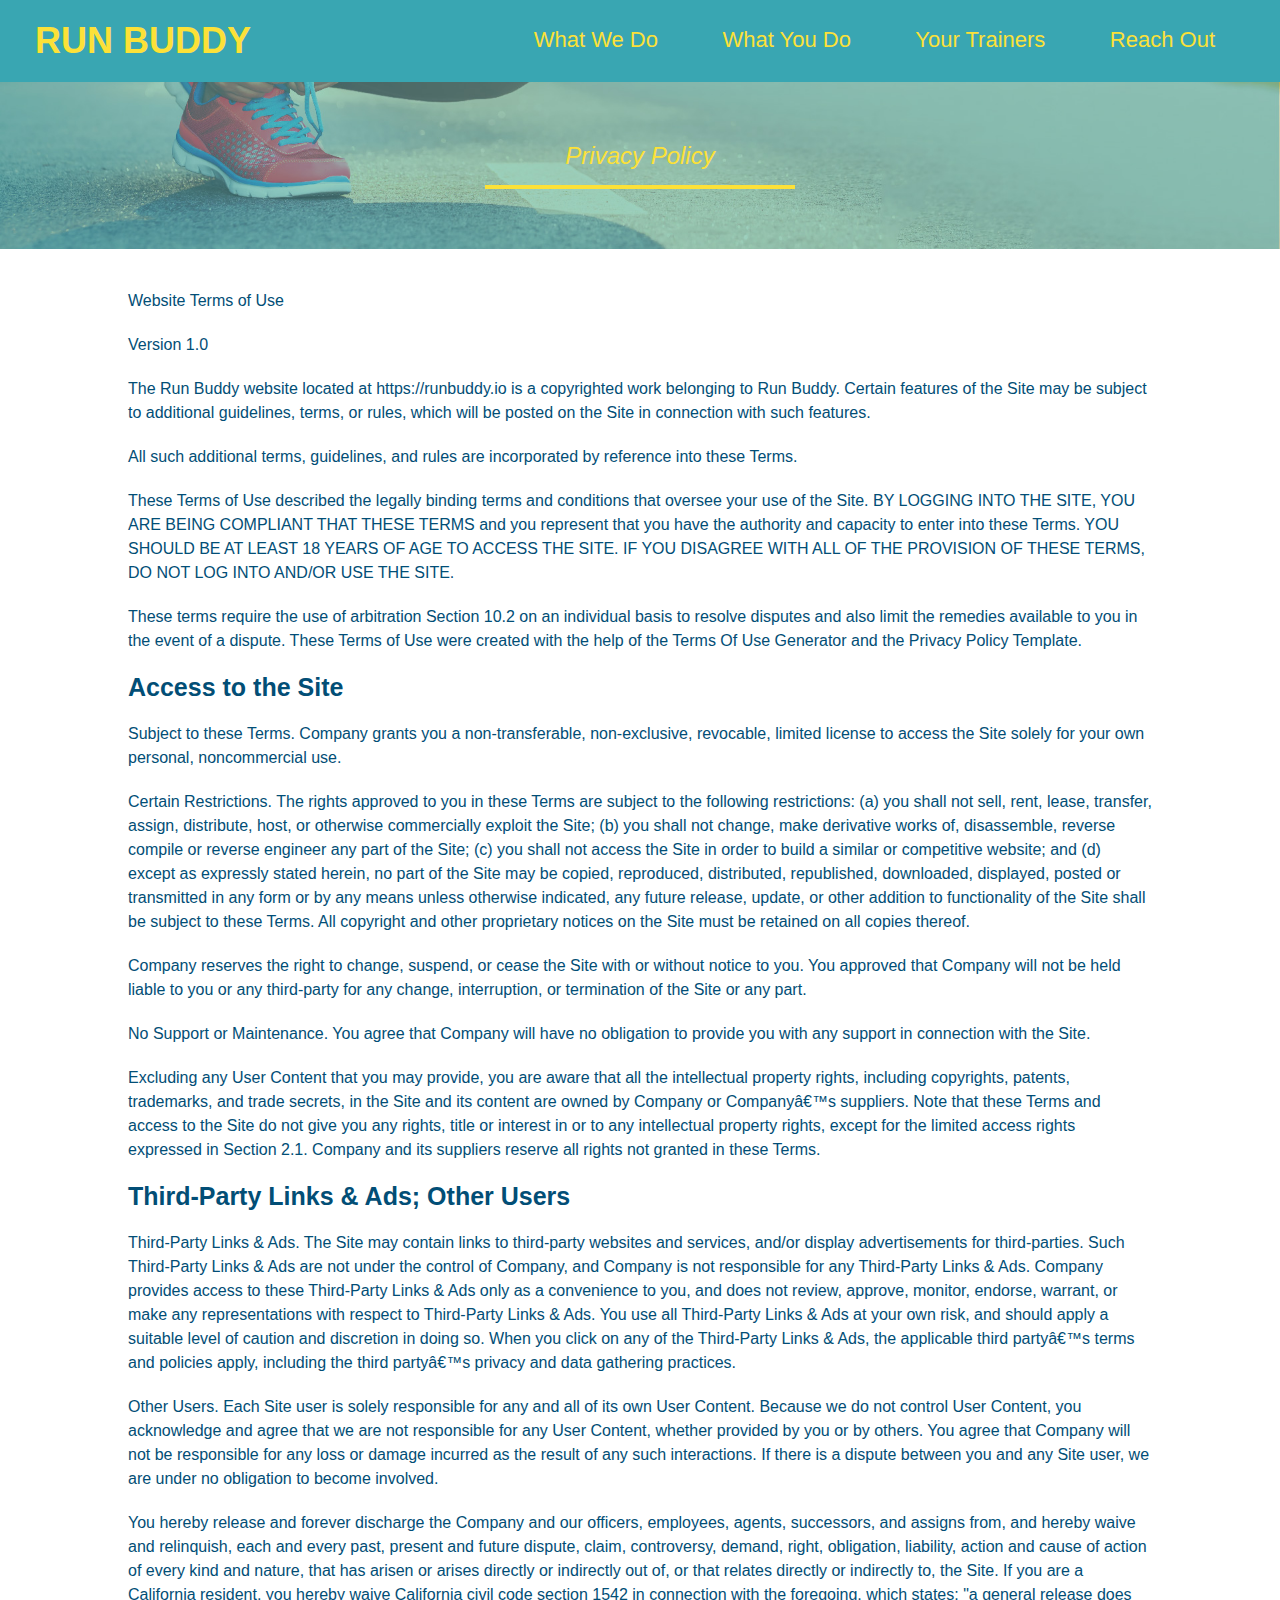
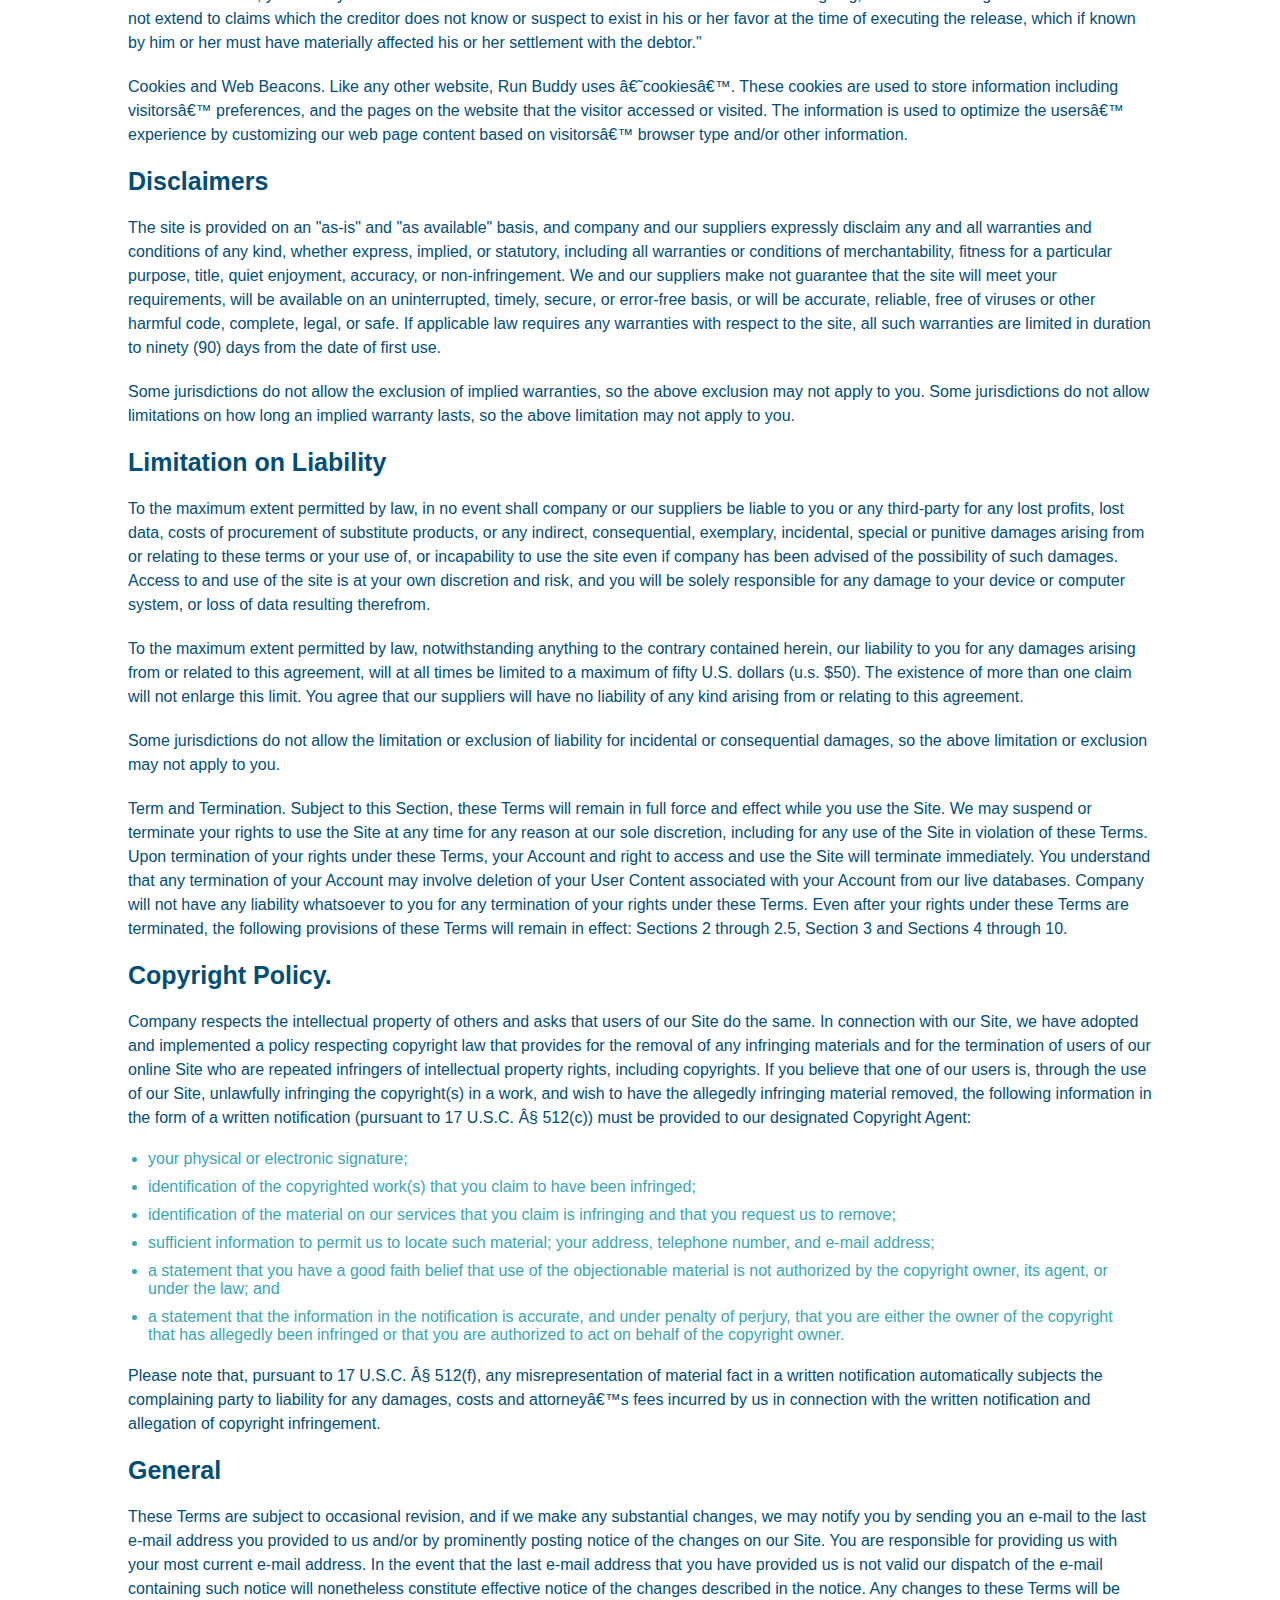
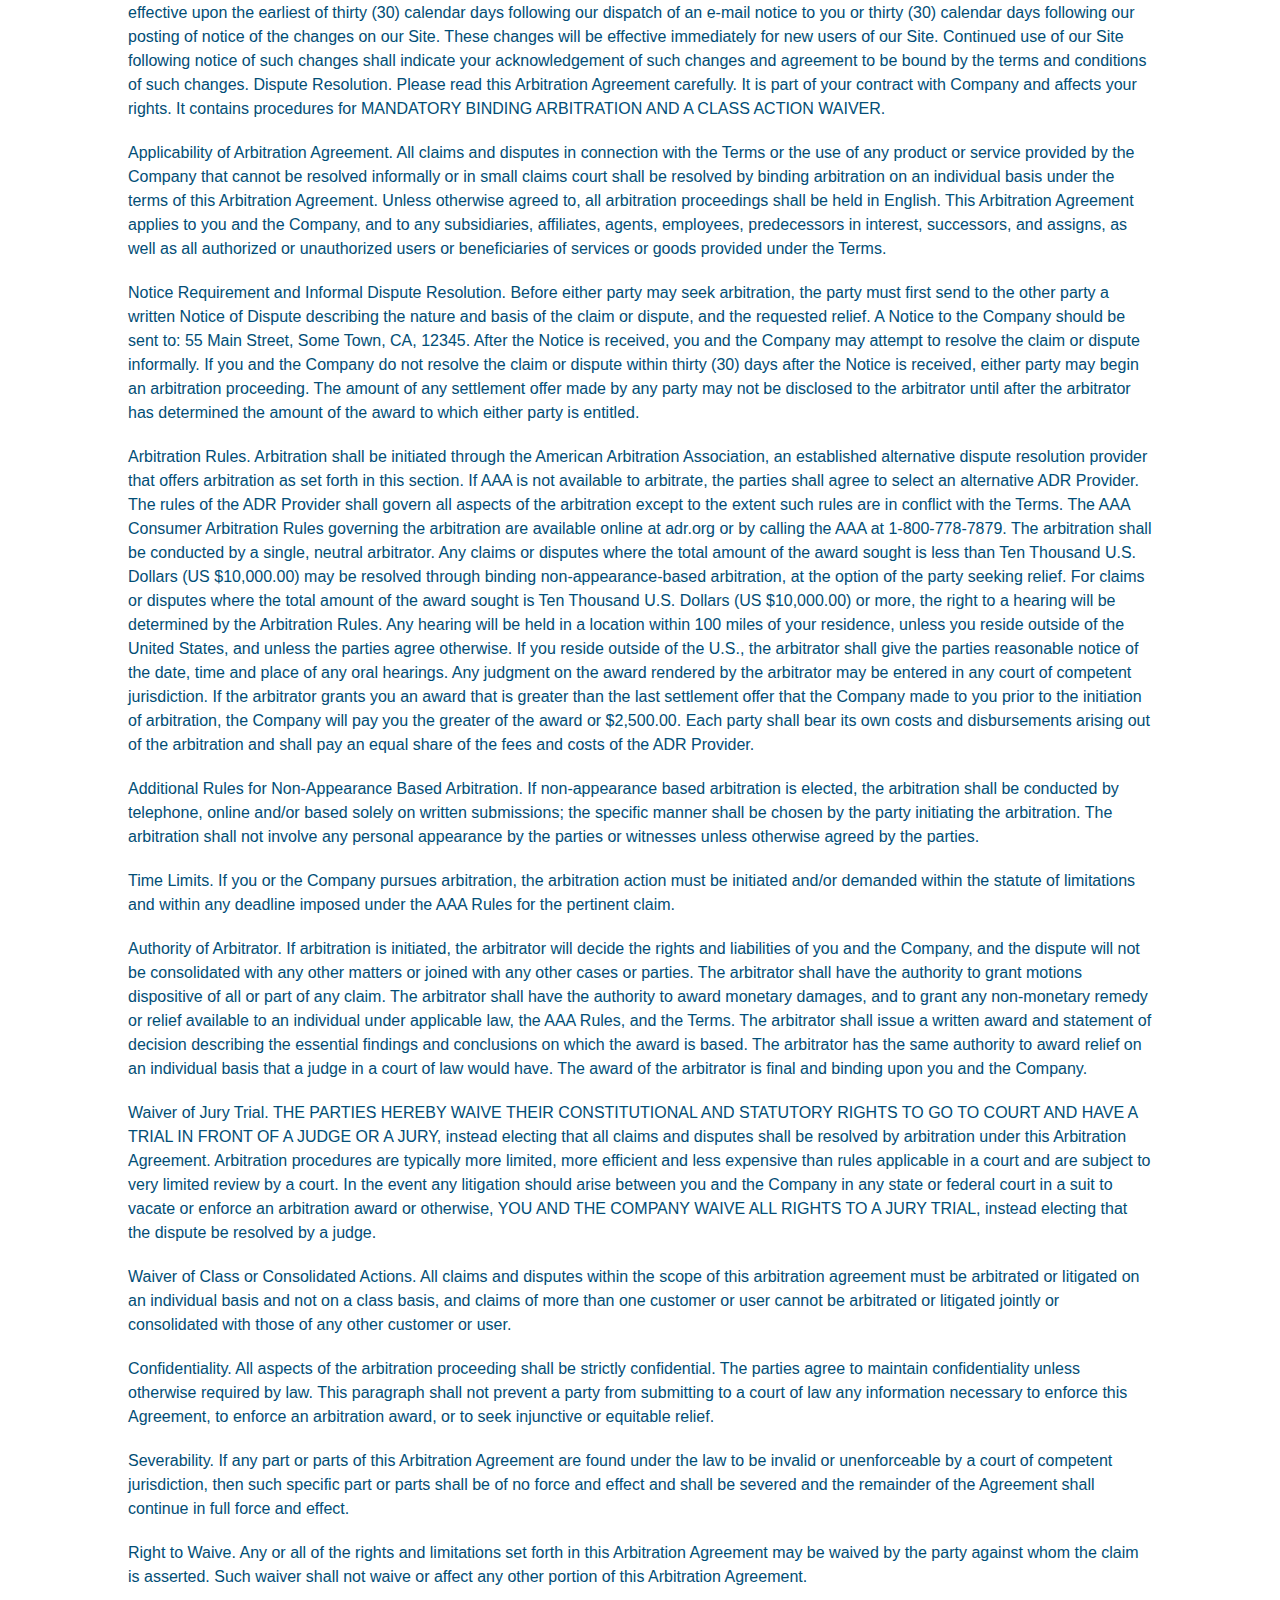
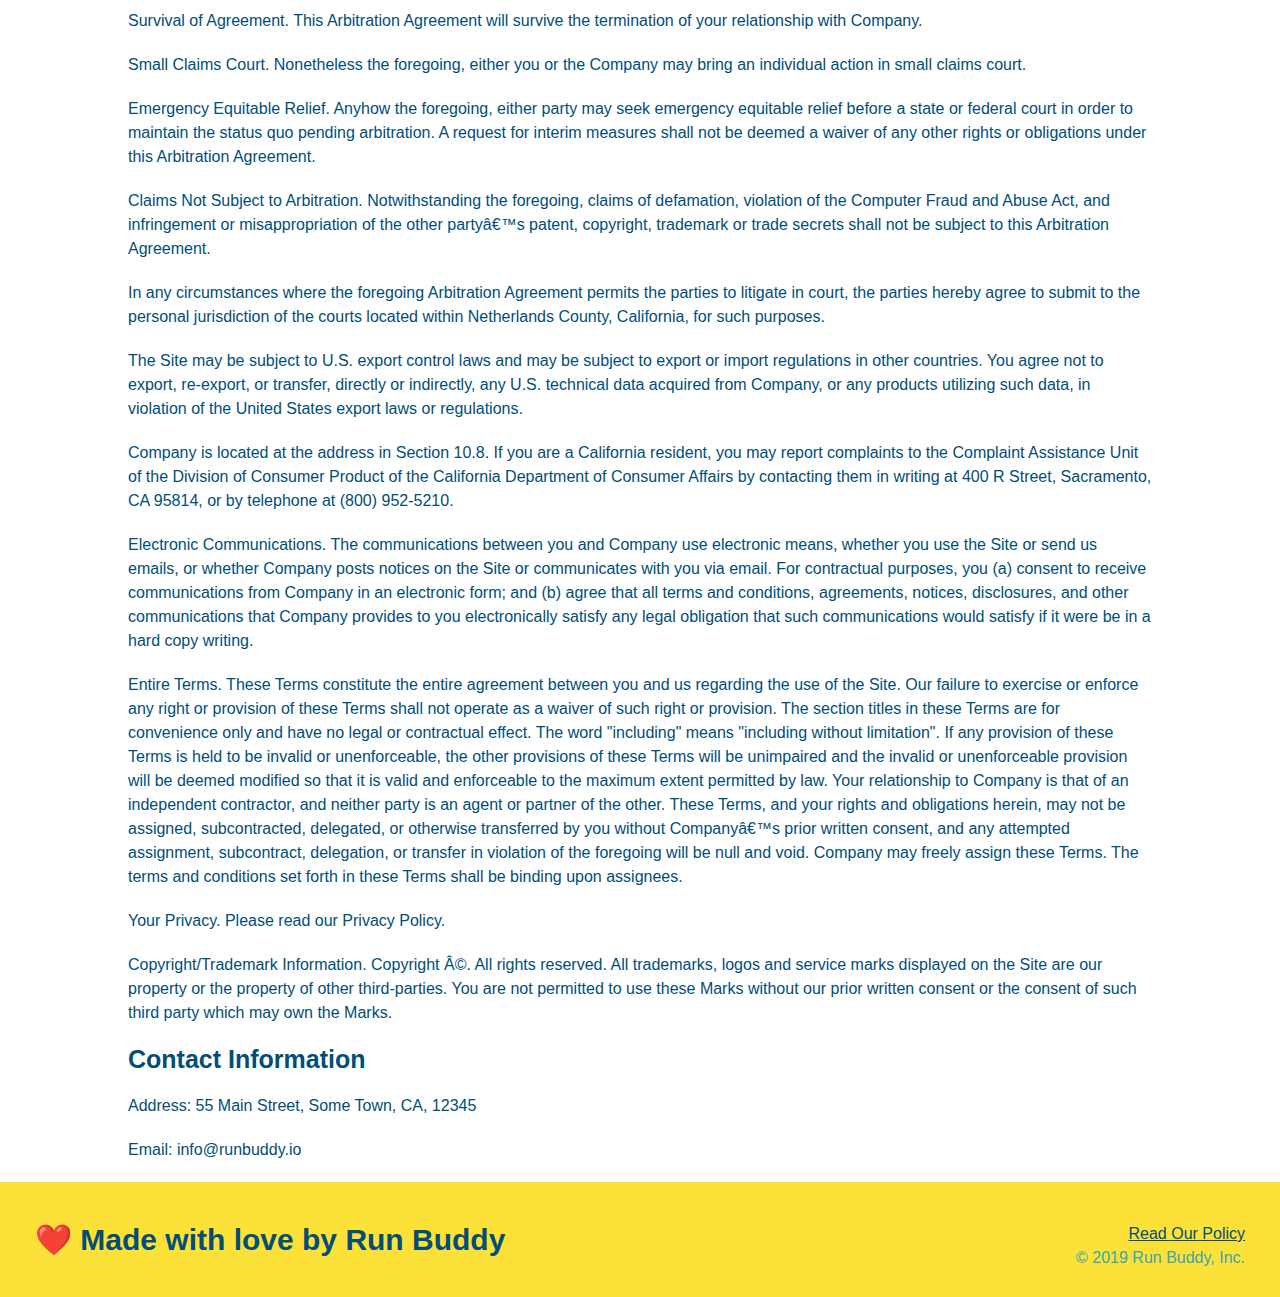
==== privacy-policy.html @ 14c30cd5 "privacy policy" ====
<!DOCTYPE html>
<html lang="en">
    <head>
        <meta charset="UTF-8"/>
        <title>Privacy Policy - Run Buddy</title>
        <link rel="stylesheet" href="./assets/css/style.css" />
        <link rel="stylesheet" href="./assets/css/secondary-style.css"/>
    </head>
    <!--Navigation-->
    <header>
        <h1>
            <a href="/">RUN BUDDY</a> 
        </h1>
        <nav>
            <ul>
                <li>
                    <a href="./index.html#what-we-do">What We Do</a>
                </li>
                <li>
                    <a href="./index.html#what-you-do">What You Do</a>
                </li>
                <li>
                    <a href="./index.html#your-trainers">Your Trainers</a>
                </li>
                <li>
                    <a href="./index.html#reach-out">Reach Out</a>
                </li>
            </ul>
        </nav>
    </header>
    <section class="hero">
        <h2 class="page-title">
            Privacy Policy
        </h2>
    </section>
    <article class="secondary-content">
        <p>
            Website Terms of Use
          </p>
    
          <p>
            Version 1.0
          </p>
    
          <p>
            The Run Buddy website located at https://runbuddy.io is a copyrighted work belonging to Run Buddy. Certain
            features of the Site may be subject to additional guidelines, terms, or rules, which will be posted on the Site
            in connection with such features.
          </p>
    
          <p>
            All such additional terms, guidelines, and rules are incorporated by reference into these Terms.
          </p>
    
          <p>
            These Terms of Use described the legally binding terms and conditions that oversee your use of the Site. BY
            LOGGING INTO THE SITE, YOU ARE BEING COMPLIANT THAT THESE TERMS and you represent that you have the authority
            and capacity to enter into these Terms. YOU SHOULD BE AT LEAST 18 YEARS OF AGE TO ACCESS THE SITE. IF YOU
            DISAGREE WITH ALL OF THE PROVISION OF THESE TERMS, DO NOT LOG INTO AND/OR USE THE SITE.
          </p>
    
          <p>
            These terms require the use of arbitration Section 10.2 on an individual basis to resolve disputes and also
            limit the remedies available to you in the event of a dispute. These Terms of Use were created with the help of
            the Terms Of Use Generator and the Privacy Policy Template.
          </p>
    
          <h3>
            Access to the Site
          </h3>
    
          <p>
            Subject to these Terms. Company grants you a non-transferable, non-exclusive, revocable, limited license to
            access the Site solely for your own personal, noncommercial use.
          </p>
    
          <p>
            Certain Restrictions. The rights approved to you in these Terms are subject to the following restrictions: (a)
            you shall not sell, rent, lease, transfer, assign, distribute, host, or otherwise commercially exploit the Site;
            (b) you shall not change, make derivative works of, disassemble, reverse compile or reverse engineer any part of
            the Site; (c) you shall not access the Site in order to build a similar or competitive website; and (d) except
            as expressly stated herein, no part of the Site may be copied, reproduced, distributed, republished, downloaded,
            displayed, posted or transmitted in any form or by any means unless otherwise indicated, any future release,
            update, or other addition to functionality of the Site shall be subject to these Terms. All copyright and other
            proprietary notices on the Site must be retained on all copies thereof.
          </p>
    
          <p>
            Company reserves the right to change, suspend, or cease the Site with or without notice to you. You approved
            that Company will not be held liable to you or any third-party for any change, interruption, or termination of
            the Site or any part.
          </p>
    
          <p>
            No Support or Maintenance. You agree that Company will have no obligation to provide you with any support in
            connection with the Site.
          </p>
    
          <p>
            Excluding any User Content that you may provide, you are aware that all the intellectual property rights,
            including copyrights, patents, trademarks, and trade secrets, in the Site and its content are owned by Company
            or Companyâ€™s suppliers. Note that these Terms and access to the Site do not give you any rights, title or
            interest in or to any intellectual property rights, except for the limited access rights expressed in Section
            2.1. Company and its suppliers reserve all rights not granted in these Terms.
          </p>
    
          <h3>
            Third-Party Links & Ads; Other Users
          </h3>
    
          <p>
            Third-Party Links & Ads. The Site may contain links to third-party websites and services, and/or display
            advertisements for third-parties. Such Third-Party Links & Ads are not under the control of Company, and Company
            is not responsible for any Third-Party Links & Ads. Company provides access to these Third-Party Links & Ads
            only as a convenience to you, and does not review, approve, monitor, endorse, warrant, or make any
            representations with respect to Third-Party Links & Ads. You use all Third-Party Links & Ads at your own risk,
            and should apply a suitable level of caution and discretion in doing so. When you click on any of the
            Third-Party Links & Ads, the applicable third partyâ€™s terms and policies apply, including the third partyâ€™s
            privacy and data gathering practices.
          </p>
    
          <p>
            Other Users. Each Site user is solely responsible for any and all of its own User Content. Because we do not
            control User Content, you acknowledge and agree that we are not responsible for any User Content, whether
            provided by you or by others. You agree that Company will not be responsible for any loss or damage incurred as
            the result of any such interactions. If there is a dispute between you and any Site user, we are under no
            obligation to become involved.
          </p>
    
          <p>
            You hereby release and forever discharge the Company and our officers, employees, agents, successors, and
            assigns from, and hereby waive and relinquish, each and every past, present and future dispute, claim,
            controversy, demand, right, obligation, liability, action and cause of action of every kind and nature, that has
            arisen or arises directly or indirectly out of, or that relates directly or indirectly to, the Site. If you are
            a California resident, you hereby waive California civil code section 1542 in connection with the foregoing,
            which states: "a general release does not extend to claims which the creditor does not know or suspect to exist
            in his or her favor at the time of executing the release, which if known by him or her must have materially
            affected his or her settlement with the debtor."
          </p>
    
          <p>
            Cookies and Web Beacons. Like any other website, Run Buddy uses â€˜cookiesâ€™. These cookies are used to store
            information including visitorsâ€™ preferences, and the pages on the website that the visitor accessed or visited.
            The information is used to optimize the usersâ€™ experience by customizing our web page content based on visitorsâ€™
            browser type and/or other information.
          </p>
    
          <h3>
            Disclaimers
          </h3>
    
          <p>
            The site is provided on an "as-is" and "as available" basis, and company and our suppliers expressly disclaim
            any and all warranties and conditions of any kind, whether express, implied, or statutory, including all
            warranties or conditions of merchantability, fitness for a particular purpose, title, quiet enjoyment, accuracy,
            or non-infringement. We and our suppliers make not guarantee that the site will meet your requirements, will be
            available on an uninterrupted, timely, secure, or error-free basis, or will be accurate, reliable, free of
            viruses or other harmful code, complete, legal, or safe. If applicable law requires any warranties with respect
            to the site, all such warranties are limited in duration to ninety (90) days from the date of first use.
          </p>
    
          <p>
            Some jurisdictions do not allow the exclusion of implied warranties, so the above exclusion may not apply to
            you. Some jurisdictions do not allow limitations on how long an implied warranty lasts, so the above limitation
            may not apply to you.
          </p>
    
          <h3>
            Limitation on Liability
          </h3>
    
          <p>
            To the maximum extent permitted by law, in no event shall company or our suppliers be liable to you or any
            third-party for any lost profits, lost data, costs of procurement of substitute products, or any indirect,
            consequential, exemplary, incidental, special or punitive damages arising from or relating to these terms or
            your use of, or incapability to use the site even if company has been advised of the possibility of such
            damages. Access to and use of the site is at your own discretion and risk, and you will be solely responsible
            for any damage to your device or computer system, or loss of data resulting therefrom.
          </p>
    
          <p>
            To the maximum extent permitted by law, notwithstanding anything to the contrary contained herein, our liability
            to you for any damages arising from or related to this agreement, will at all times be limited to a maximum of
            fifty U.S. dollars (u.s. $50). The existence of more than one claim will not enlarge this limit. You agree that
            our suppliers will have no liability of any kind arising from or relating to this agreement.
          </p>
    
          <p>
            Some jurisdictions do not allow the limitation or exclusion of liability for incidental or consequential
            damages, so the above limitation or exclusion may not apply to you.
          </p>
    
          <p>
            Term and Termination. Subject to this Section, these Terms will remain in full force and effect while you use
            the Site. We may suspend or terminate your rights to use the Site at any time for any reason at our sole
            discretion, including for any use of the Site in violation of these Terms. Upon termination of your rights under
            these Terms, your Account and right to access and use the Site will terminate immediately. You understand that
            any termination of your Account may involve deletion of your User Content associated with your Account from our
            live databases. Company will not have any liability whatsoever to you for any termination of your rights under
            these Terms. Even after your rights under these Terms are terminated, the following provisions of these Terms
            will remain in effect: Sections 2 through 2.5, Section 3 and Sections 4 through 10.
          </p>
    
          <h3>
            Copyright Policy.
          </h3>
    
          <p>
            Company respects the intellectual property of others and asks that users of our Site do the same. In connection
            with our Site, we have adopted and implemented a policy respecting copyright law that provides for the removal
            of any infringing materials and for the termination of users of our online Site who are repeated infringers of
            intellectual property rights, including copyrights. If you believe that one of our users is, through the use of
            our Site, unlawfully infringing the copyright(s) in a work, and wish to have the allegedly infringing material
            removed, the following information in the form of a written notification (pursuant to 17 U.S.C. Â§ 512(c)) must
            be provided to our designated Copyright Agent:
          </p>
    
          <ul>
            <li>
              your physical or electronic signature;
            </li>
            <li>
              identification of the copyrighted work(s) that you claim to have been infringed;
            </li>
            <li>
              identification of the material on our services that you claim is infringing and that you request us to remove;
            </li>
            <li>
              sufficient information to permit us to locate such material; your address, telephone number, and e-mail
              address;
            </li>
            <li>
              a statement that you have a good faith belief that use of the objectionable material is not authorized by the
              copyright owner, its agent, or under the law; and
            </li>
            <li>
              a statement that the information in the notification is accurate, and under penalty of perjury, that you are
              either the owner of the copyright that has allegedly been infringed or that you are authorized to act on
              behalf of the copyright owner.
            </li>
          </ul>
    
          <p>
            Please note that, pursuant to 17 U.S.C. Â§ 512(f), any misrepresentation of material fact in a written
            notification automatically subjects the complaining party to liability for any damages, costs and attorneyâ€™s
            fees incurred by us in connection with the written notification and allegation of copyright infringement.
          </p>
    
          <h3>
            General
          </h3>
    
          <p>
            These Terms are subject to occasional revision, and if we make any substantial changes, we may notify you by
            sending you an e-mail to the last e-mail address you provided to us and/or by prominently posting notice of the
            changes on our Site. You are responsible for providing us with your most current e-mail address. In the event
            that the last e-mail address that you have provided us is not valid our dispatch of the e-mail containing such
            notice will nonetheless constitute effective notice of the changes described in the notice. Any changes to these
            Terms will be effective upon the earliest of thirty (30) calendar days following our dispatch of an e-mail
            notice to you or thirty (30) calendar days following our posting of notice of the changes on our Site. These
            changes will be effective immediately for new users of our Site. Continued use of our Site following notice of
            such changes shall indicate your acknowledgement of such changes and agreement to be bound by the terms and
            conditions of such changes. Dispute Resolution. Please read this Arbitration Agreement carefully. It is part of
            your contract with Company and affects your rights. It contains procedures for MANDATORY BINDING ARBITRATION AND
            A CLASS ACTION WAIVER.
          </p>
    
          <p>
            Applicability of Arbitration Agreement. All claims and disputes in connection with the Terms or the use of any
            product or service provided by the Company that cannot be resolved informally or in small claims court shall be
            resolved by binding arbitration on an individual basis under the terms of this Arbitration Agreement. Unless
            otherwise agreed to, all arbitration proceedings shall be held in English. This Arbitration Agreement applies to
            you and the Company, and to any subsidiaries, affiliates, agents, employees, predecessors in interest,
            successors, and assigns, as well as all authorized or unauthorized users or beneficiaries of services or goods
            provided under the Terms.
          </p>
    
          <p>
            Notice Requirement and Informal Dispute Resolution. Before either party may seek arbitration, the party must
            first send to the other party a written Notice of Dispute describing the nature and basis of the claim or
            dispute, and the requested relief. A Notice to the Company should be sent to: 55 Main Street, Some Town, CA,
            12345. After the Notice is received, you and the Company may attempt to resolve the claim or dispute informally.
            If you and the Company do not resolve the claim or dispute within thirty (30) days after the Notice is received,
            either party may begin an arbitration proceeding. The amount of any settlement offer made by any party may not
            be disclosed to the arbitrator until after the arbitrator has determined the amount of the award to which either
            party is entitled.
          </p>
    
          <p>
            Arbitration Rules. Arbitration shall be initiated through the American Arbitration Association, an established
            alternative dispute resolution provider that offers arbitration as set forth in this section. If AAA is not
            available to arbitrate, the parties shall agree to select an alternative ADR Provider. The rules of the ADR
            Provider shall govern all aspects of the arbitration except to the extent such rules are in conflict with the
            Terms. The AAA Consumer Arbitration Rules governing the arbitration are available online at adr.org or by
            calling the AAA at 1-800-778-7879. The arbitration shall be conducted by a single, neutral arbitrator. Any
            claims or disputes where the total amount of the award sought is less than Ten Thousand U.S. Dollars (US
            $10,000.00) may be resolved through binding non-appearance-based arbitration, at the option of the party seeking
            relief. For claims or disputes where the total amount of the award sought is Ten Thousand U.S. Dollars (US
            $10,000.00) or more, the right to a hearing will be determined by the Arbitration Rules. Any hearing will be
            held in a location within 100 miles of your residence, unless you reside outside of the United States, and
            unless the parties agree otherwise. If you reside outside of the U.S., the arbitrator shall give the parties
            reasonable notice of the date, time and place of any oral hearings. Any judgment on the award rendered by the
            arbitrator may be entered in any court of competent jurisdiction. If the arbitrator grants you an award that is
            greater than the last settlement offer that the Company made to you prior to the initiation of arbitration, the
            Company will pay you the greater of the award or $2,500.00. Each party shall bear its own costs and
            disbursements arising out of the arbitration and shall pay an equal share of the fees and costs of the ADR
            Provider.
          </p>
    
          <p>
            Additional Rules for Non-Appearance Based Arbitration. If non-appearance based arbitration is elected, the
            arbitration shall be conducted by telephone, online and/or based solely on written submissions; the specific
            manner shall be chosen by the party initiating the arbitration. The arbitration shall not involve any personal
            appearance by the parties or witnesses unless otherwise agreed by the parties.
          </p>
    
          <p>
            Time Limits. If you or the Company pursues arbitration, the arbitration action must be initiated and/or demanded
            within the statute of limitations and within any deadline imposed under the AAA Rules for the pertinent claim.
          </p>
    
          <p>
            Authority of Arbitrator. If arbitration is initiated, the arbitrator will decide the rights and liabilities of
            you and the Company, and the dispute will not be consolidated with any other matters or joined with any other
            cases or parties. The arbitrator shall have the authority to grant motions dispositive of all or part of any
            claim. The arbitrator shall have the authority to award monetary damages, and to grant any non-monetary remedy
            or relief available to an individual under applicable law, the AAA Rules, and the Terms. The arbitrator shall
            issue a written award and statement of decision describing the essential findings and conclusions on which the
            award is based. The arbitrator has the same authority to award relief on an individual basis that a judge in a
            court of law would have. The award of the arbitrator is final and binding upon you and the Company.
          </p>
    
          <p>
            Waiver of Jury Trial. THE PARTIES HEREBY WAIVE THEIR CONSTITUTIONAL AND STATUTORY RIGHTS TO GO TO COURT AND HAVE
            A TRIAL IN FRONT OF A JUDGE OR A JURY, instead electing that all claims and disputes shall be resolved by
            arbitration under this Arbitration Agreement. Arbitration procedures are typically more limited, more efficient
            and less expensive than rules applicable in a court and are subject to very limited review by a court. In the
            event any litigation should arise between you and the Company in any state or federal court in a suit to vacate
            or enforce an arbitration award or otherwise, YOU AND THE COMPANY WAIVE ALL RIGHTS TO A JURY TRIAL, instead
            electing that the dispute be resolved by a judge.
          </p>
    
          <p>
            Waiver of Class or Consolidated Actions. All claims and disputes within the scope of this arbitration agreement
            must be arbitrated or litigated on an individual basis and not on a class basis, and claims of more than one
            customer or user cannot be arbitrated or litigated jointly or consolidated with those of any other customer or
            user.
          </p>
    
          <p>
            Confidentiality. All aspects of the arbitration proceeding shall be strictly confidential. The parties agree to
            maintain confidentiality unless otherwise required by law. This paragraph shall not prevent a party from
            submitting to a court of law any information necessary to enforce this Agreement, to enforce an arbitration
            award, or to seek injunctive or equitable relief.
          </p>
    
          <p>
            Severability. If any part or parts of this Arbitration Agreement are found under the law to be invalid or
            unenforceable by a court of competent jurisdiction, then such specific part or parts shall be of no force and
            effect and shall be severed and the remainder of the Agreement shall continue in full force and effect.
          </p>
    
          <p>
            Right to Waive. Any or all of the rights and limitations set forth in this Arbitration Agreement may be waived
            by the party against whom the claim is asserted. Such waiver shall not waive or affect any other portion of this
            Arbitration Agreement.
          </p>
    
          <p>
            Survival of Agreement. This Arbitration Agreement will survive the termination of your relationship with
            Company.
          </p>
    
          <p>
            Small Claims Court. Nonetheless the foregoing, either you or the Company may bring an individual action in small
            claims court.
          </p>
    
          <p>
            Emergency Equitable Relief. Anyhow the foregoing, either party may seek emergency equitable relief before a
            state or federal court in order to maintain the status quo pending arbitration. A request for interim measures
            shall not be deemed a waiver of any other rights or obligations under this Arbitration Agreement.
          </p>
    
          <p>
            Claims Not Subject to Arbitration. Notwithstanding the foregoing, claims of defamation, violation of the
            Computer Fraud and Abuse Act, and infringement or misappropriation of the other partyâ€™s patent, copyright,
            trademark or trade secrets shall not be subject to this Arbitration Agreement.
          </p>
    
          <p>
            In any circumstances where the foregoing Arbitration Agreement permits the parties to litigate in court, the
            parties hereby agree to submit to the personal jurisdiction of the courts located within Netherlands County,
            California, for such purposes.
          </p>
    
          <p>
            The Site may be subject to U.S. export control laws and may be subject to export or import regulations in other
            countries. You agree not to export, re-export, or transfer, directly or indirectly, any U.S. technical data
            acquired from Company, or any products utilizing such data, in violation of the United States export laws or
            regulations.
          </p>
    
          <p>
            Company is located at the address in Section 10.8. If you are a California resident, you may report complaints
            to the Complaint Assistance Unit of the Division of Consumer Product of the California Department of Consumer
            Affairs by contacting them in writing at 400 R Street, Sacramento, CA 95814, or by telephone at (800) 952-5210.
          </p>
    
          <p>
            Electronic Communications. The communications between you and Company use electronic means, whether you use the
            Site or send us emails, or whether Company posts notices on the Site or communicates with you via email. For
            contractual purposes, you (a) consent to receive communications from Company in an electronic form; and (b)
            agree that all terms and conditions, agreements, notices, disclosures, and other communications that Company
            provides to you electronically satisfy any legal obligation that such communications would satisfy if it were be
            in a hard copy writing.
          </p>
    
          <p>
            Entire Terms. These Terms constitute the entire agreement between you and us regarding the use of the Site. Our
            failure to exercise or enforce any right or provision of these Terms shall not operate as a waiver of such right
            or provision. The section titles in these Terms are for convenience only and have no legal or contractual
            effect. The word "including" means "including without limitation". If any provision of these Terms is held to be
            invalid or unenforceable, the other provisions of these Terms will be unimpaired and the invalid or
            unenforceable provision will be deemed modified so that it is valid and enforceable to the maximum extent
            permitted by law. Your relationship to Company is that of an independent contractor, and neither party is an
            agent or partner of the other. These Terms, and your rights and obligations herein, may not be assigned,
            subcontracted, delegated, or otherwise transferred by you without Companyâ€™s prior written consent, and any
            attempted assignment, subcontract, delegation, or transfer in violation of the foregoing will be null and void.
            Company may freely assign these Terms. The terms and conditions set forth in these Terms shall be binding upon
            assignees.
          </p>
    
          <p>
            Your Privacy. Please read our Privacy Policy.
          </p>
    
          <p>
            Copyright/Trademark Information. Copyright Â©. All rights reserved. All trademarks, logos and service marks
            displayed on the Site are our property or the property of other third-parties. You are not permitted to use
            these Marks without our prior written consent or the consent of such third party which may own the Marks.
          </p>
    
          <h3>
            Contact Information
          </h3>
    
          <p>
            Address: 55 Main Street, Some Town, CA, 12345
          </p>
    
          <p>
            Email: info@runbuddy.io
          </p>
    </article>
    <footer>
        <h2>❤️ Made with love by Run Buddy</h2>
        <div>
            <a href="#">Read Our Policy </a><br />
            &copy; 2019 Run Buddy, Inc.
        </div>
    </footer>
---- assets/css/style.css ----
* {
    margin: 0;
    padding: 0;
    box-sizing: border-box;
}
body {
    color: #39a6b2;
    font-family: Arial, Helvetica, sans-serif;
}
header {
    padding: 20px 35px;
    background-color: #39a6b2;
}
header h1 {
    font-weight: bold;
    font-size: 36px;
    color: #fce138;
    margin: 0;
    display: inline;
}
header a {
    text-decoration: none;
    color: #fce138;
}
header nav {
    float: right;
    margin: 7px 0;
}
header nav ul li  {
    display: inline;
}
header nav ul li a {
    margin: 0 30px;
    font-weight: lighter;
    font-size: 22px;
}
footer {
    background: #fce138;
    width: 100%;
    padding: 40px 35px;
}
footer h2 {
    display: inline;
    color: #024e76;
    font-size: 30px;
    margin: 0;
}
footer div {
    float: right;
    line-height: 1.5;
    text-align: right;
}
footer a {
    color: #024e76;
}
section {
    padding: 60px;
}
.hero {
    background-image: url("../images/hero-bg (1).jpg");
    height: 600px;
    background-size: cover;
    background-position: center;
    position: relative;
}
.hero-form {
    background-color: #fce138;
    padding: 20px;
    width: 500px;
    color: #024e76;
    border-style: solid;
    border-width: 3px;
    border-color: #024e76;
    position: absolute;
    bottom: 120px;
    right: 140px;
}
.hero-form h3 {
    font-size: 24px;
    margin: 0;
}
.hero-form p {
    margin: 5px 0 15px 0;
}
.form-input {
    border: 1px solid #024e76;
    display: block;
    padding: 7px 15px;
    font-size: 16px;
    color: #024e76;
    width: 100%;
    margin-bottom: 15px;
}
.hero-form label {
    margin: 0 5px;
}
.hero-form button {
    color: #fce138;
    background-color: #024e76;
    border: none;
    padding: 10px 20px;
    font-size: 16px;
}
.intro {
    text-align: center;
}
.intro p {
    line-height: 1.7;
    color: #39a6b2;
    width: 80%;
    font-size: 20px;
    margin: 0 auto;
}
.steps {
    text-align: center;
    background: #fce138;
}
.section-title {
    font-size: 55px;
    color: #024e76;
    margin-bottom: 35px;
    padding: 0 100px 20px 100px;
    display: inline-block;
    border-bottom: 3px solid;
}
.primary-border {
    border-color: #fce138;
}
.Secondary-border {
    border-color: #39a6b2;
}
.steps div {
    margin-bottom: 80px;
}
.steps img {
    width: 15%;
    margin: 10px 0;
}
.steps h3 {
    color: #024e76;
    font-size: 46px;
    margin-top: 10px;
}
.steps p {
    color: #39a6b2;
    font-size: 23px;
}
.steps span {
    font-size: 38px;
}
.trainers {
    text-align: center;
}
.trainer {
    width: 900px;
    margin: 0 auto 30px auto;
    background: #024e76;
    color: #fce138;
    overflow: auto;
}
.trainer img {
    width: 35%;
    float: left;
}
.trainer-bio {
    padding: 35px;
    float: left;
    width: 65%;
}
.text-left {
    text-align: left;
}
.text-right {
    text-align: right;
}
.trainer-bio h3 {
    font-size: 32px;
    margin-bottom: 8px;
}
.trainer-bio h4 {
    font-weight: lighter;
    font-size: 26px;
    margin-bottom: 25px;
}
.trainer-bio p {
    font-size: 17px;
    line-height: 1.3;
}
.contact {
    background-color: #024e76;
    text-align: center;
}
.section-title {
    font-size: 55px;
    display: inline-block;
    padding: 0 100px 20px 100px;
    border-bottom: 3px solid;
    margin-bottom: 35px;
    color: #024e76;
}
.contact h2 {
    color: #fce138;
}
.contact-info iframe {
    width: 400px;
    height: 400px;
}
.contact-info div {
    width: 410px;
    display: inline-block;
    vertical-align: top;
    text-align: left;
    margin: 30px 0 0 60px;
    color: white;
}
.contact-info h3 {
    color: #fce138;
    font-size: 32px;
}
.contact-info p, 
.contact-info address {
    margin: 20px 0;
    line-height: 1.5;
    font-size: 20px;
    font-style: normal;
}
.contact-info a {
    color: #fce138;
}
.page-title {
 color: #fce138;   
 display: inline-block;
 border-bottom: 4px solid #fce138;
 padding: 0 80px 15px 80px;
 font-weight: normal;
 font-style: italic;
}
---- assets/css/secondary-style.css ----
.hero {
    background-position: bottom;
    height: auto;
    text-align: center;
    margin-bottom: 40px;
}
.secondary-content {
    width: 80%;
    margin: auto;
    color: #024e76;

}
.secondary-content h3 {
    font-size: 25px;
    margin: 20px 0 20px 0;
}
.secondary-content p {
    font-size: 16px;
    line-height: 1.5;
    margin: 20px 0 20px 0;
}
.secondary-content ul {
    margin: 15px 20px 15px 20px;
}
.secondary-content li {
    color: #39a6b2;
    margin: 10px 0 10px 0;
}
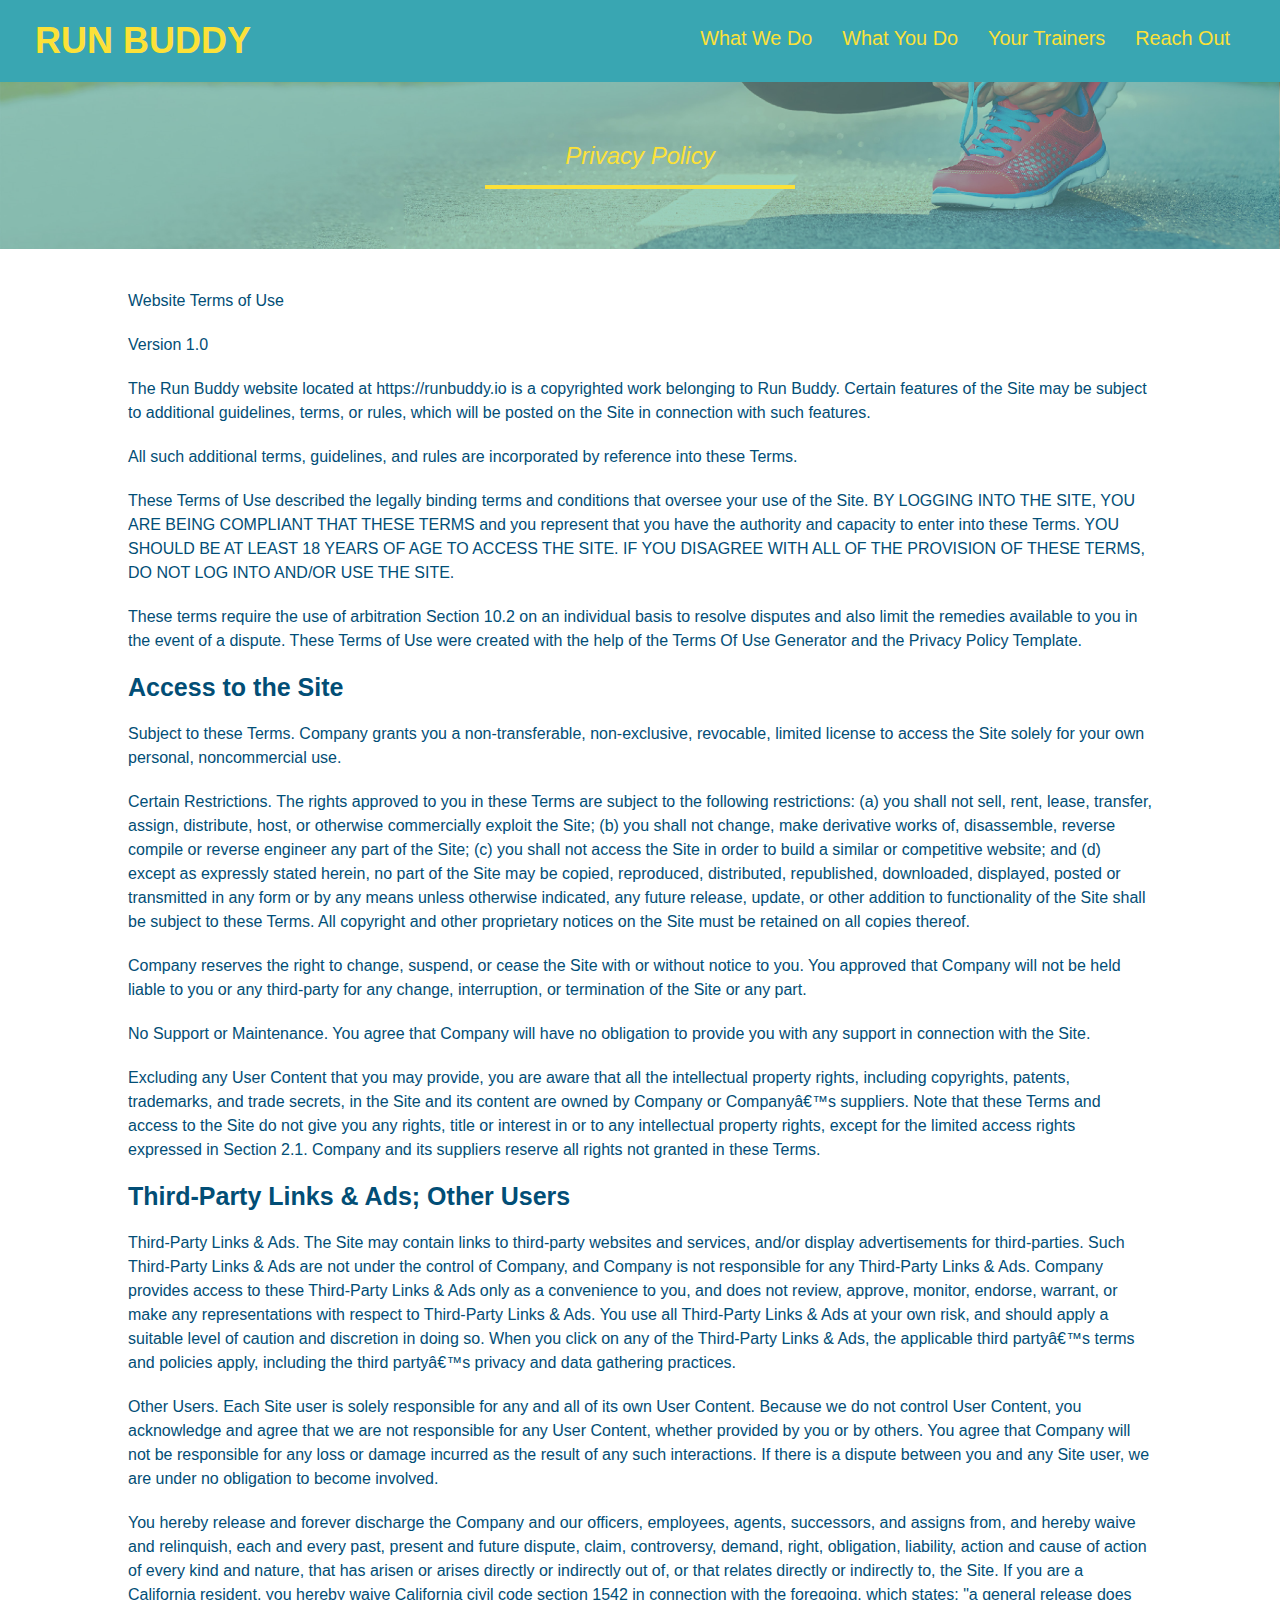
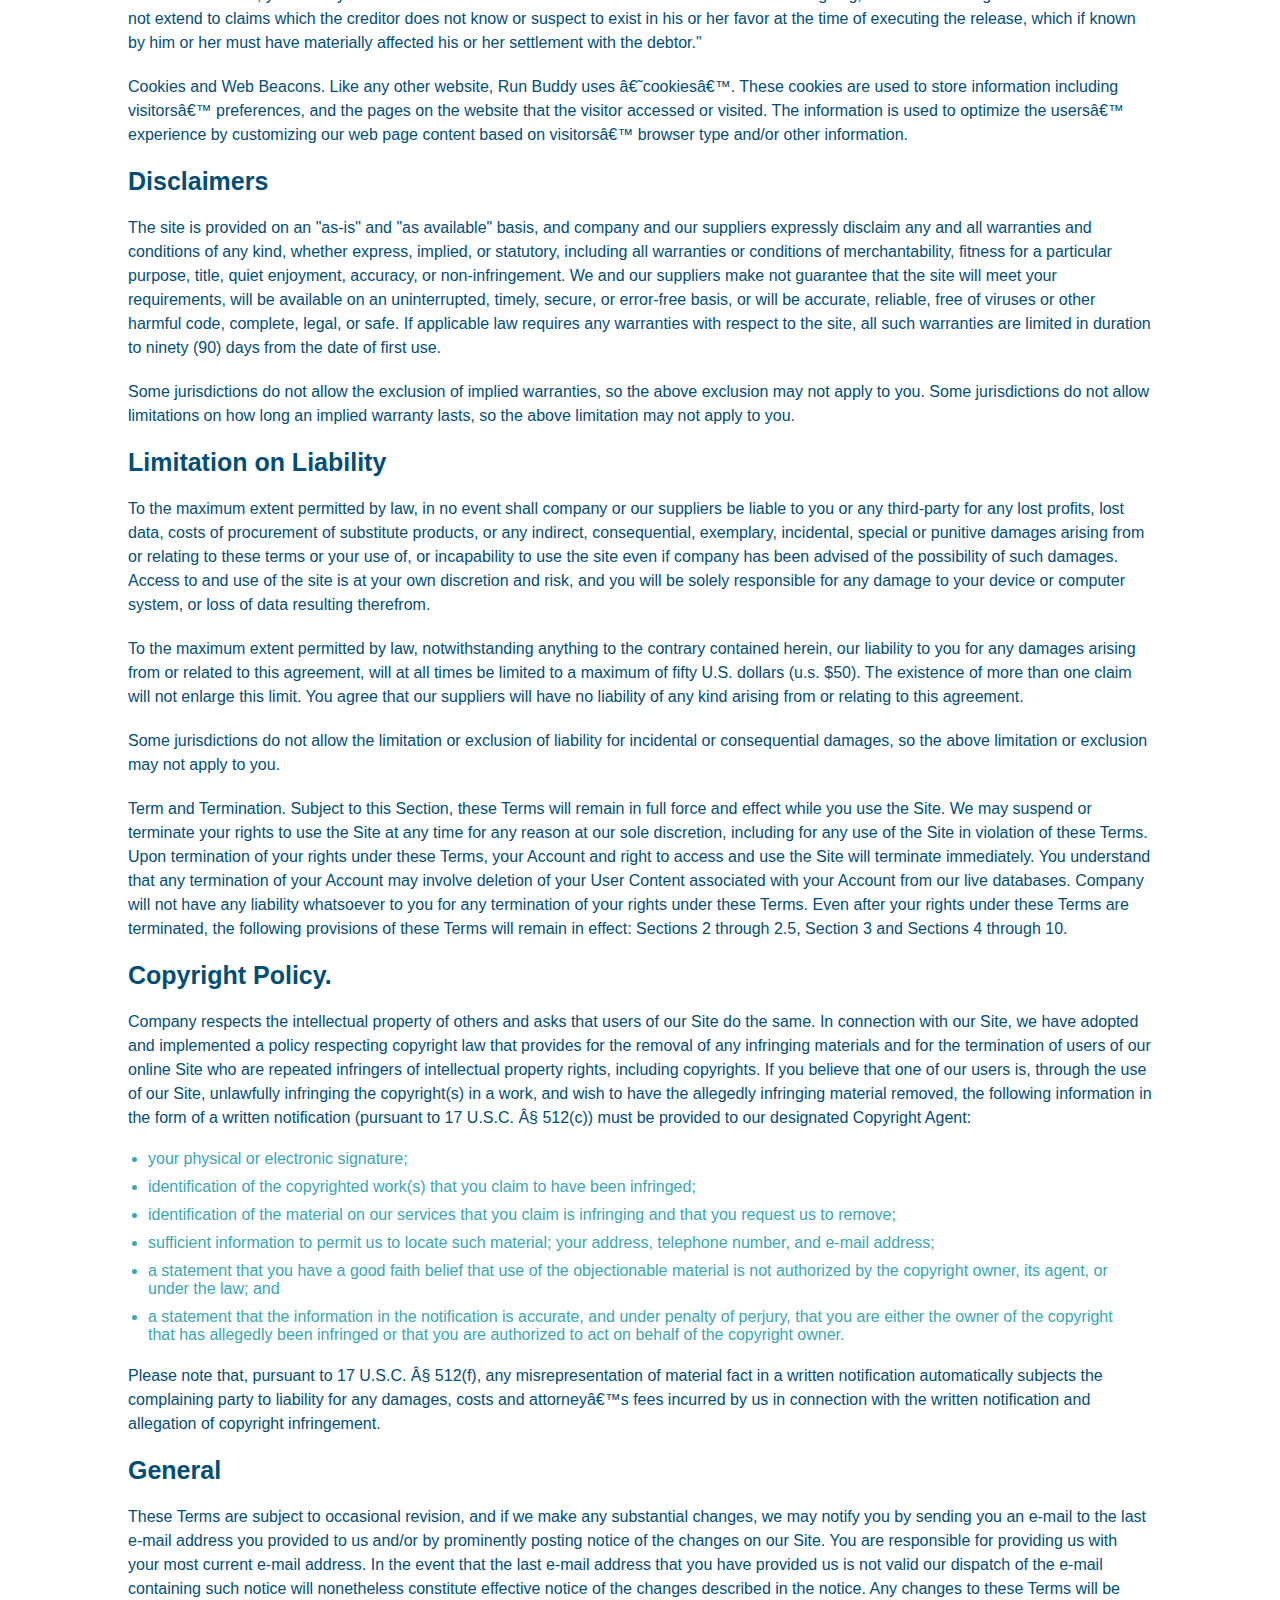
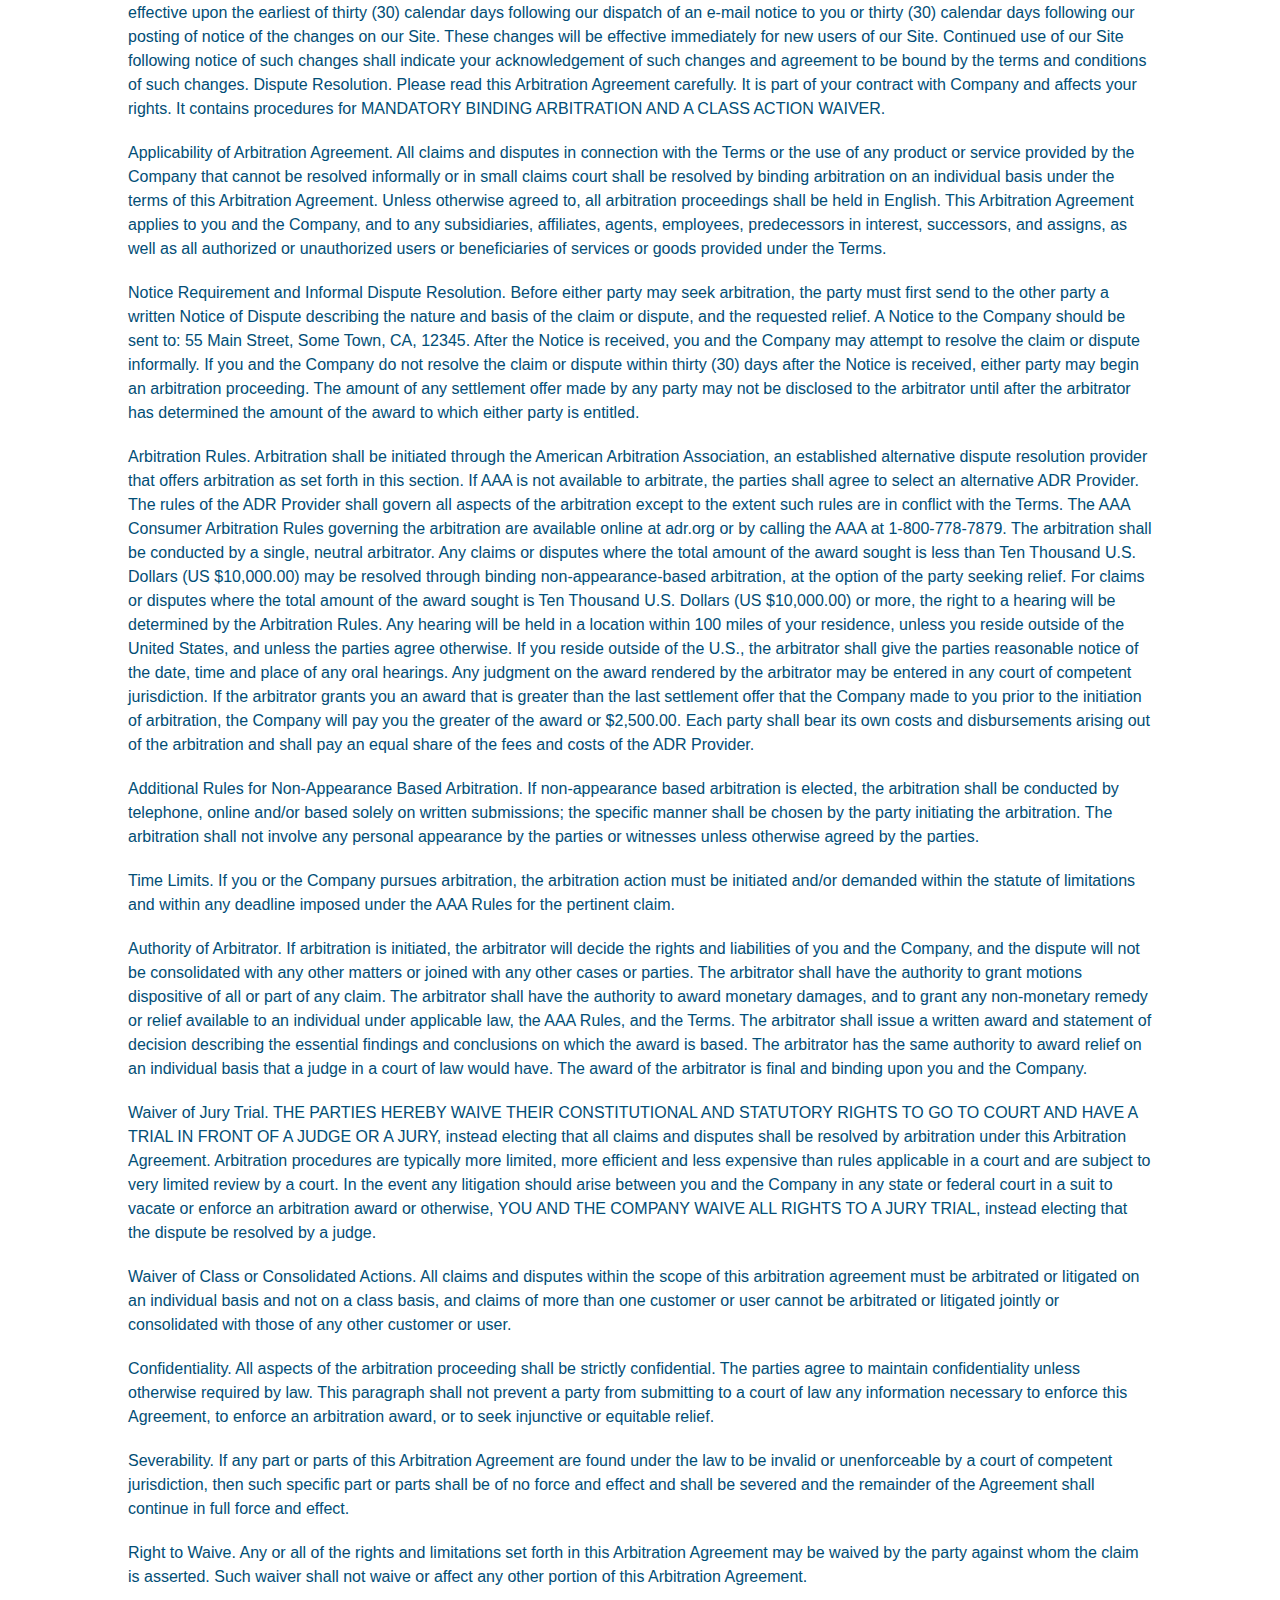
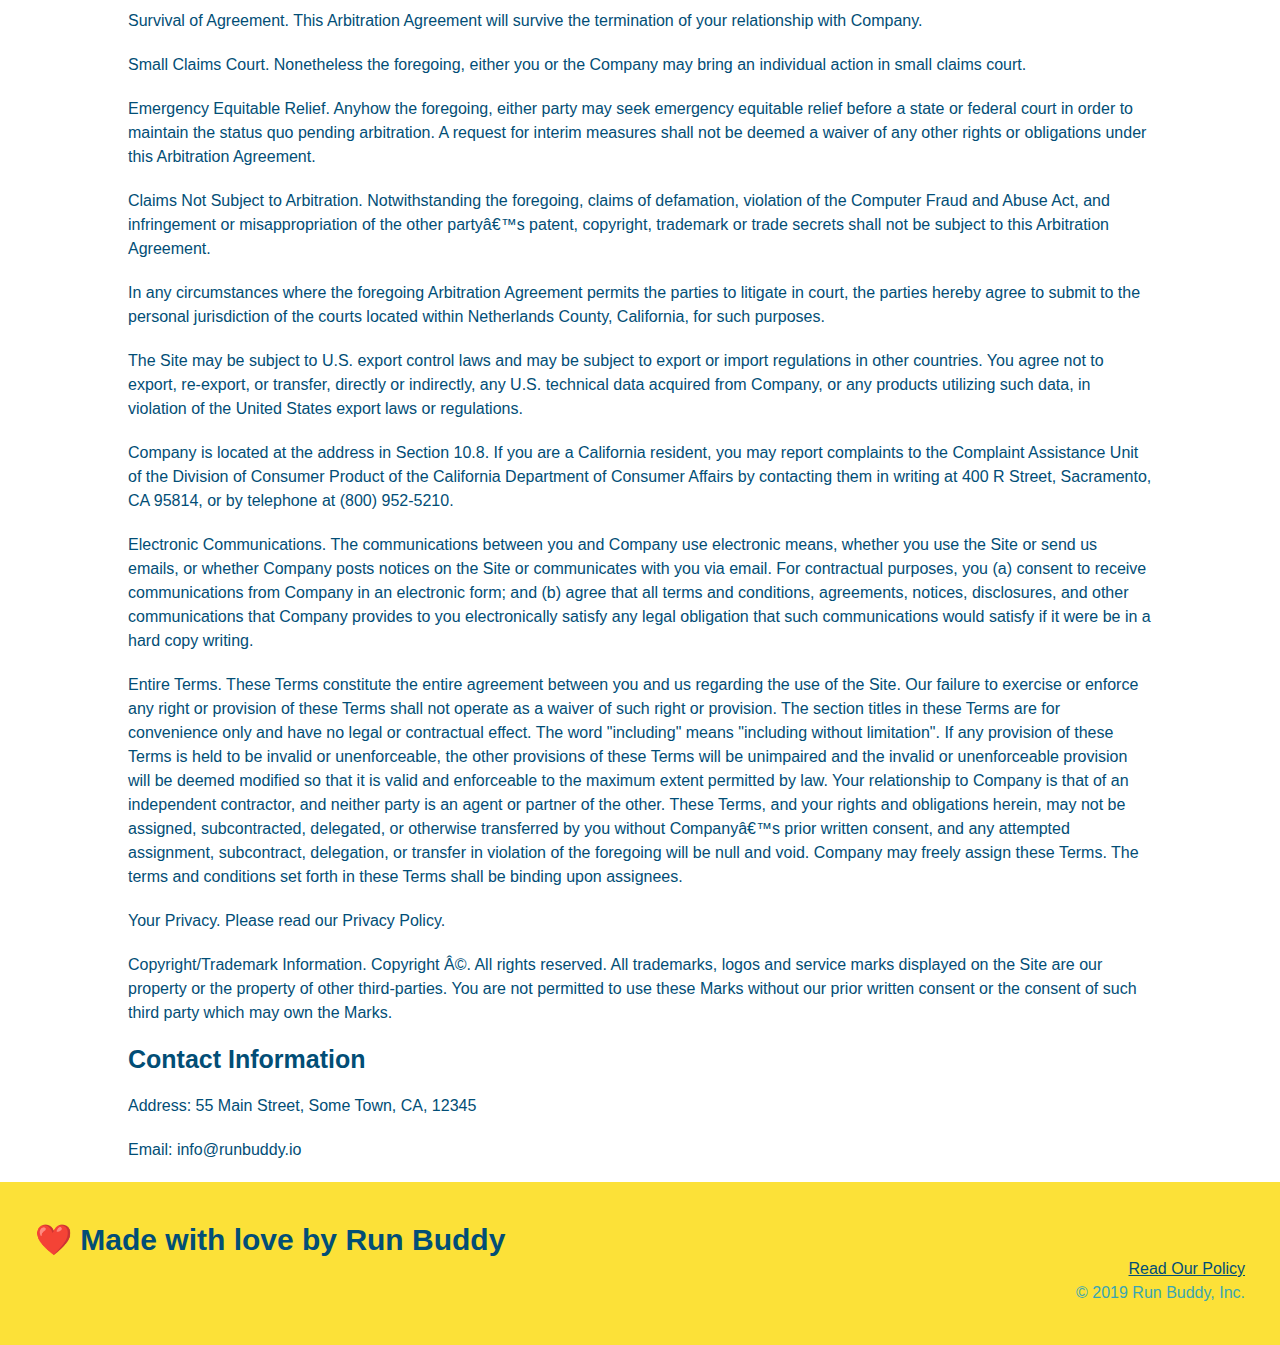
==== commit 98796393: "media queries" ====
--- a/privacy-policy.html
+++ b/privacy-policy.html
@@ -2,6 +2,7 @@
 <html lang="en">
     <head>
         <meta charset="UTF-8"/>
+        <meta name="viewport" content="width-device-width, initial-scale=1.0" />
         <title>Privacy Policy - Run Buddy</title>
         <link rel="stylesheet" href="./assets/css/style.css" />
         <link rel="stylesheet" href="./assets/css/secondary-style.css"/>
--- a/assets/css/style.css
+++ b/assets/css/style.css
@@ -10,43 +10,48 @@
 header {
     padding: 20px 35px;
     background-color: #39a6b2;
+    display: flex;
+    justify-content: space-between;
+    flex-wrap: wrap;
 }
 header h1 {
     font-weight: bold;
     font-size: 36px;
     color: #fce138;
     margin: 0;
-    display: inline;
 }
 header a {
     text-decoration: none;
     color: #fce138;
 }
 header nav {
-    float: right;
     margin: 7px 0;
 }
-header nav ul li  {
-    display: inline;
+header nav ul {
+    display: flex;
+    flex-wrap: wrap;
+    justify-content: space-between;
+    align-items: center;
+    list-style: none;
 }
 header nav ul li a {
-    margin: 0 30px;
+    padding: 10px 15px;
     font-weight: lighter;
-    font-size: 22px;
+    font-size: 1.55vw; 
 }
 footer {
     background: #fce138;
     width: 100%;
     padding: 40px 35px;
+    justify-content: space-between;
+    flex-wrap: wrap;
 }
 footer h2 {
-    display: inline;
     color: #024e76;
     font-size: 30px;
     margin: 0;
 }
 footer div {
-    float: right;
     line-height: 1.5;
     text-align: right;
 }
@@ -58,22 +63,35 @@
 }
 .hero {
     background-image: url("../images/hero-bg (1).jpg");
-    height: 600px;
     background-size: cover;
     background-position: center;
-    position: relative;
+    display: flex;
+    justify-content: center;
+    flex-wrap: wrap;
+    align-items: flex-start  ;
+}
+.hero-cta {
+    width: 35%;
+    text-align: right;
+    margin: 3.5%;
+    color: #fff;
+    font-size: 18px;
+    line-height: 1.2;
+}
+.hero-cta h2 {
+    font-style: italic;
+    font-size: 55px;
+    color: #fce138;
 }
 .hero-form {
     background-color: #fce138;
     padding: 20px;
-    width: 500px;
     color: #024e76;
     border-style: solid;
     border-width: 3px;
     border-color: #024e76;
-    position: absolute;
-    bottom: 120px;
-    right: 140px;
+    width: 40%;
+    margin: 3.5% ;
 }
 .hero-form h3 {
     font-size: 24px;
@@ -100,9 +118,6 @@
     border: none;
     padding: 10px 20px;
     font-size: 16px;
-}
-.intro {
-    text-align: center;
 }
 .intro p {
     line-height: 1.7;
@@ -110,18 +125,29 @@
     width: 80%;
     font-size: 20px;
     margin: 0 auto;
+    text-align: center;
 }
 .steps {
+    background: #fce138;
+}
+.step {
+    margin: 50px auto;
+    padding-bottom: 50px;
+    width: 80%;
+    border-bottom: 1px solid #39a6b2;
+    display: flex;
+    flex-wrap: wrap;
+    align-items: center;
+    justify-content: space-between;
+}
+.section-title {
+    font-size: 48px;
+    color: #024e76; 
+    border-bottom: 3px solid;
+    padding-bottom: 20px;
     text-align: center;
-    background: #fce138;
-}
-.section-title {
-    font-size: 55px;
-    color: #024e76;
-    margin-bottom: 35px;
-    padding: 0 100px 20px 100px;
-    display: inline-block;
-    border-bottom: 3px solid;
+    margin: 0 auto 35px auto;
+    width: 50%;
 }
 .primary-border {
     border-color: #fce138;
@@ -129,43 +155,55 @@
 .Secondary-border {
     border-color: #39a6b2;
 }
-.steps div {
-    margin-bottom: 80px;
-}
-.steps img {
-    width: 15%;
-    margin: 10px 0;
-}
-.steps h3 {
+.step h3 {
     color: #024e76;
     font-size: 46px;
-    margin-top: 10px;
-}
-.steps p {
+    flex: 1 30%;
+}
+.step-info {
+    flex: 2 70%;
+    display: flex;
+    flex-wrap: wrap;
+    align-items: center;
+}
+.step-text p {
     color: #39a6b2;
-    font-size: 23px;
-}
-.steps span {
-    font-size: 38px;
+    font-size: 18px;
+}
+.step-text h4 {
+    font-size: 26px;
+    line-height: 1.5;
+    color: #024e76;
+}
+.step-img {
+    flex: 1 12%;
+    margin-right: 20px;
+}
+.step-text {
+    flex: 12;
+}
+.step-img img {
+    max-width: 100%;  
 }
 .trainers {
-    text-align: center;
+    width: 100%;
+    margin: 0 auto;
+    display: flex;
+    flex-wrap: wrap;
+    justify-content: space-around;
 }
 .trainer {
-    width: 900px;
-    margin: 0 auto 30px auto;
+    margin: 20px;
     background: #024e76;
     color: #fce138;
-    overflow: auto;
+    flex: 1;
 }
 .trainer img {
-    width: 35%;
-    float: left;
+    width: 100%;
 }
 .trainer-bio {
-    padding: 35px;
-    float: left;
-    width: 65%;
+    padding: 25px;
+    line-height: 1.3;
 }
 .text-left {
     text-align: left;
@@ -174,43 +212,35 @@
     text-align: right;
 }
 .trainer-bio h3 {
-    font-size: 32px;
-    margin-bottom: 8px;
+    font-size: 28px;
 }
 .trainer-bio h4 {
     font-weight: lighter;
-    font-size: 26px;
-    margin-bottom: 25px;
+    font-size: 22px;
+    margin-bottom: 15px;
 }
 .trainer-bio p {
     font-size: 17px;
-    line-height: 1.3;
 }
 .contact {
     background-color: #024e76;
-    text-align: center;
-}
-.section-title {
-    font-size: 55px;
-    display: inline-block;
-    padding: 0 100px 20px 100px;
-    border-bottom: 3px solid;
-    margin-bottom: 35px;
-    color: #024e76;
+}
+.contact-info {
+    display: flex;
+    justify-content: space-between;
+    flex-wrap: wrap;
+}
+.contact-info > * {
+    flex: 1;
+    margin: 15px;
 }
 .contact h2 {
     color: #fce138;
 }
 .contact-info iframe {
-    width: 400px;
-    height: 400px;
+
 }
 .contact-info div {
-    width: 410px;
-    display: inline-block;
-    vertical-align: top;
-    text-align: left;
-    margin: 30px 0 0 60px;
     color: white;
 }
 .contact-info h3 {
@@ -221,8 +251,27 @@
 .contact-info address {
     margin: 20px 0;
     line-height: 1.5;
-    font-size: 20px;
+    font-size: 16px;
     font-style: normal;
+}
+.contact-form input, .contact-form textarea {
+    border: 1px solid #024e76;
+    display: block;
+    padding: 7px 15px;
+    font-size: 16px;
+    color: #024e76;
+    width: 100%;
+    margin-bottom: 15px;
+    margin-top: 5px;
+}
+.contact-form button {
+    width: 100%;
+    border: none;
+    background: #fce138;
+    color: #024e76;
+    text-align: center;
+    padding: 15px 0;
+    font-size: 16px;
 }
 .contact-info a {
     color: #fce138;
@@ -234,4 +283,21 @@
  padding: 0 80px 15px 80px;
  font-weight: normal;
  font-style: italic;
-}+}
+.flex-row {
+    display: flex;
+ }
+ /* Media query for small desktop screens and smaller*/
+ @media screen and (max-width: 980px) {
+    
+ }
+
+ /* Media query for tablets and smaller*/
+ @media screen and (max-width: 768px) {
+     
+ }
+
+ /* Media query for mobile phones and smaller*/
+ @media screen and (max-width: 575px) {
+     
+ }